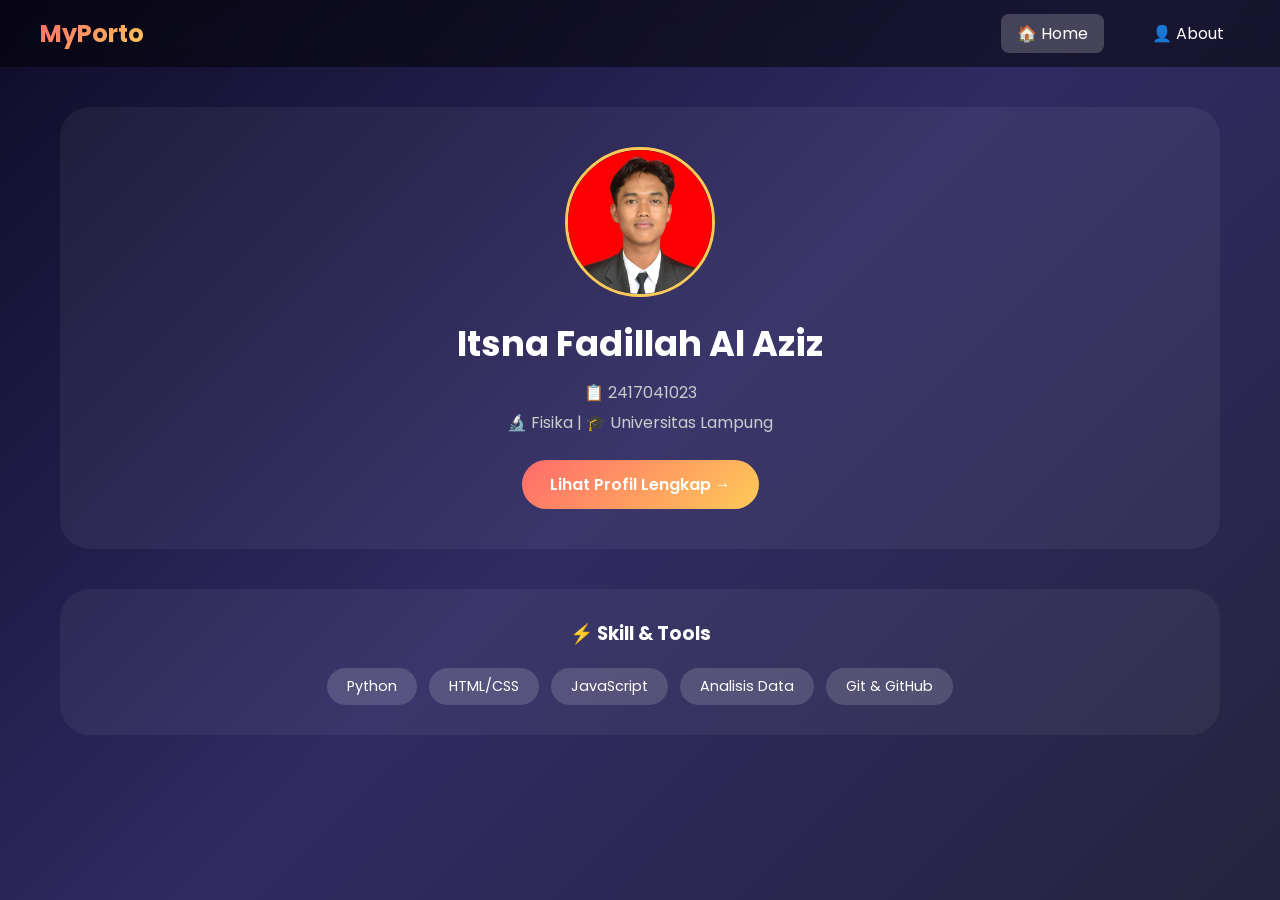
==== index.html @ c566d809 "first commit: website portfolio" ====
<!DOCTYPE html>
<html lang="id">
<head>
    <meta charset="UTF-8">
    <meta name="viewport" content="width=device-width, initial-scale=1.0">
    <title>Home | Portofolioku</title>
    <link rel="stylesheet" href="style.css">
    <link href="https://fonts.googleapis.com/css2?family=Poppins:wght@300;400;600;700&display=swap" rel="stylesheet">
</head>
<body>
    <!-- NAVIGASI MENU -->
    <nav class="navbar">
        <div class="nav-container">
            <div class="logo">MyPorto</div>
            <ul class="nav-menu">
                <li><a href="index.html" class="active">🏠 Home</a></li>
                <li><a href="about.html">👤 About</a></li>
            </ul>
        </div>
    </nav>

    <!-- KONTEN HOME -->
    <main class="container">
        <div class="hero">
            <div class="avatar" id="avatar-home">
                <!-- Foto akan muncul dari JSON -->
            </div>
            <h1 id="nama"></h1>
            <p class="npm" id="npm"></p>
            <p class="jurusan" id="jurusan"></p>
            <a href="about.html" class="btn">Lihat Profil Lengkap →</a>
        </div>

        <div class="skills-section">
            <h3>⚡ Skill & Tools</h3>
            <div class="skill-list" id="skill-list"></div>
        </div>
    </main>

    <script>
        fetch('data.json')
            .then(res => res.json())
            .then(data => {
                // Tampilkan nama
                document.getElementById('nama').innerHTML = data.profile.nama;
                // Tampilkan NPM
                document.getElementById('npm').innerHTML = `📋 ${data.profile.npm}`;
                // Tampilkan jurusan
                document.getElementById('jurusan').innerHTML = `🔬 ${data.profile.jurusan} | 🎓 ${data.profile.universitas}`;
                
                // Tampilkan foto (kalau ada)
                if (data.profile.foto) {
                    document.getElementById('avatar-home').innerHTML = `<img src="${data.profile.foto}" alt="foto">`;
                } else {
                    document.getElementById('avatar-home').innerHTML = `<div class="no-photo">📷</div>`;
                }
                
                // Tampilkan skill
                let skillHtml = '';
                data.skill.forEach(skill => {
                    skillHtml += `<span class="skill-tag">${skill}</span>`;
                });
                document.getElementById('skill-list').innerHTML = skillHtml;
            });
    </script>
</body>
</html>
---- style.css ----
* {
    margin: 0;
    padding: 0;
    box-sizing: border-box;
}

body {
    font-family: 'Poppins', sans-serif;
    background: linear-gradient(135deg, #0f0c29, #302b63, #24243e);
    min-height: 100vh;
    color: white;
}

/* NAVIGASI */
.navbar {
    background: rgba(0,0,0,0.5);
    backdrop-filter: blur(10px);
    padding: 1rem 2rem;
    position: sticky;
    top: 0;
    z-index: 100;
}

.nav-container {
    max-width: 1200px;
    margin: 0 auto;
    display: flex;
    justify-content: space-between;
    align-items: center;
}

.logo {
    font-size: 1.5rem;
    font-weight: 700;
    background: linear-gradient(135deg, #ff6b6b, #feca57);
    -webkit-background-clip: text;
    background-clip: text;
    color: transparent;
}

.nav-menu {
    display: flex;
    list-style: none;
    gap: 2rem;
}

.nav-menu a {
    color: white;
    text-decoration: none;
    padding: 0.5rem 1rem;
    border-radius: 8px;
    transition: 0.3s;
}

.nav-menu a:hover, .nav-menu a.active {
    background: rgba(255,255,255,0.2);
}

/* KONTEN UTAMA */
.container {
    max-width: 1200px;
    margin: 0 auto;
    padding: 40px 20px;
}

/* HOME PAGE */
.hero {
    text-align: center;
    padding: 40px 20px;
    background: rgba(255,255,255,0.05);
    border-radius: 30px;
    margin-bottom: 40px;
}

.avatar {
    width: 150px;
    height: 150px;
    margin: 0 auto 20px;
    border-radius: 50%;
    overflow: hidden;
    border: 3px solid #feca57;
}

.avatar img {
    width: 100%;
    height: 100%;
    object-fit: cover;
}

.no-photo {
    width: 100%;
    height: 100%;
    background: rgba(255,255,255,0.2);
    display: flex;
    align-items: center;
    justify-content: center;
    font-size: 3rem;
}

.hero h1 {
    font-size: 2.2rem;
    margin-bottom: 10px;
}

.npm, .jurusan {
    color: #ccc;
    margin: 5px 0;
}

.btn {
    display: inline-block;
    margin-top: 20px;
    padding: 12px 28px;
    background: linear-gradient(135deg, #ff6b6b, #feca57);
    color: white;
    text-decoration: none;
    border-radius: 40px;
    font-weight: 600;
    transition: 0.3s;
}

.btn:hover {
    transform: scale(1.05);
    box-shadow: 0 5px 20px rgba(255,107,107,0.4);
}

.skills-section {
    background: rgba(255,255,255,0.05);
    border-radius: 30px;
    padding: 30px;
    text-align: center;
}

.skills-section h3 {
    margin-bottom: 20px;
}

.skill-list {
    display: flex;
    flex-wrap: wrap;
    justify-content: center;
    gap: 12px;
}

.skill-tag {
    padding: 8px 20px;
    background: rgba(255,255,255,0.15);
    border-radius: 40px;
    font-size: 0.9rem;
}

/* ABOUT PAGE GRID */
.about-grid {
    display: grid;
    grid-template-columns: repeat(auto-fit, minmax(320px, 1fr));
    gap: 25px;
}

.card {
    background: rgba(255,255,255,0.08);
    border-radius: 20px;
    padding: 25px;
    transition: 0.3s;
    border: 1px solid rgba(255,255,255,0.1);
}

.card:hover {
    transform: translateY(-5px);
    background: rgba(255,255,255,0.12);
}

.card h3 {
    margin-bottom: 15px;
    color: #feca57;
}

.card p, .card li {
    color: #ddd;
    line-height: 1.6;
}

.card ul {
    list-style: none;
    padding-left: 0;
}

.card li {
    padding: 8px 0;
    border-bottom: 1px dashed rgba(255,255,255,0.1);
}

/* FOTO DI ABOUT */
.foto-place {
    text-align: center;
}

.foto-besar {
    width: 180px;
    height: 180px;
    border-radius: 50%;
    object-fit: cover;
    border: 3px solid #feca57;
}

.no-photo-besar {
    width: 180px;
    height: 180px;
    background: rgba(255,255,255,0.1);
    border-radius: 50%;
    display: flex;
    align-items: center;
    justify-content: center;
    margin: 0 auto;
    font-size: 2rem;
}

/* TAG GROUP */
.tag-group {
    display: flex;
    flex-wrap: wrap;
    gap: 10px;
}

.minat-tag {
    padding: 6px 15px;
    background: rgba(255,107,107,0.3);
    border-radius: 20px;
    font-size: 0.85rem;
}

/* RESPONSIVE */
@media (max-width: 768px) {
    .nav-menu {
        gap: 0.5rem;
    }
    
    .hero h1 {
        font-size: 1.6rem;
    }
    
    .about-grid {
        grid-template-columns: 1fr;
    }
}
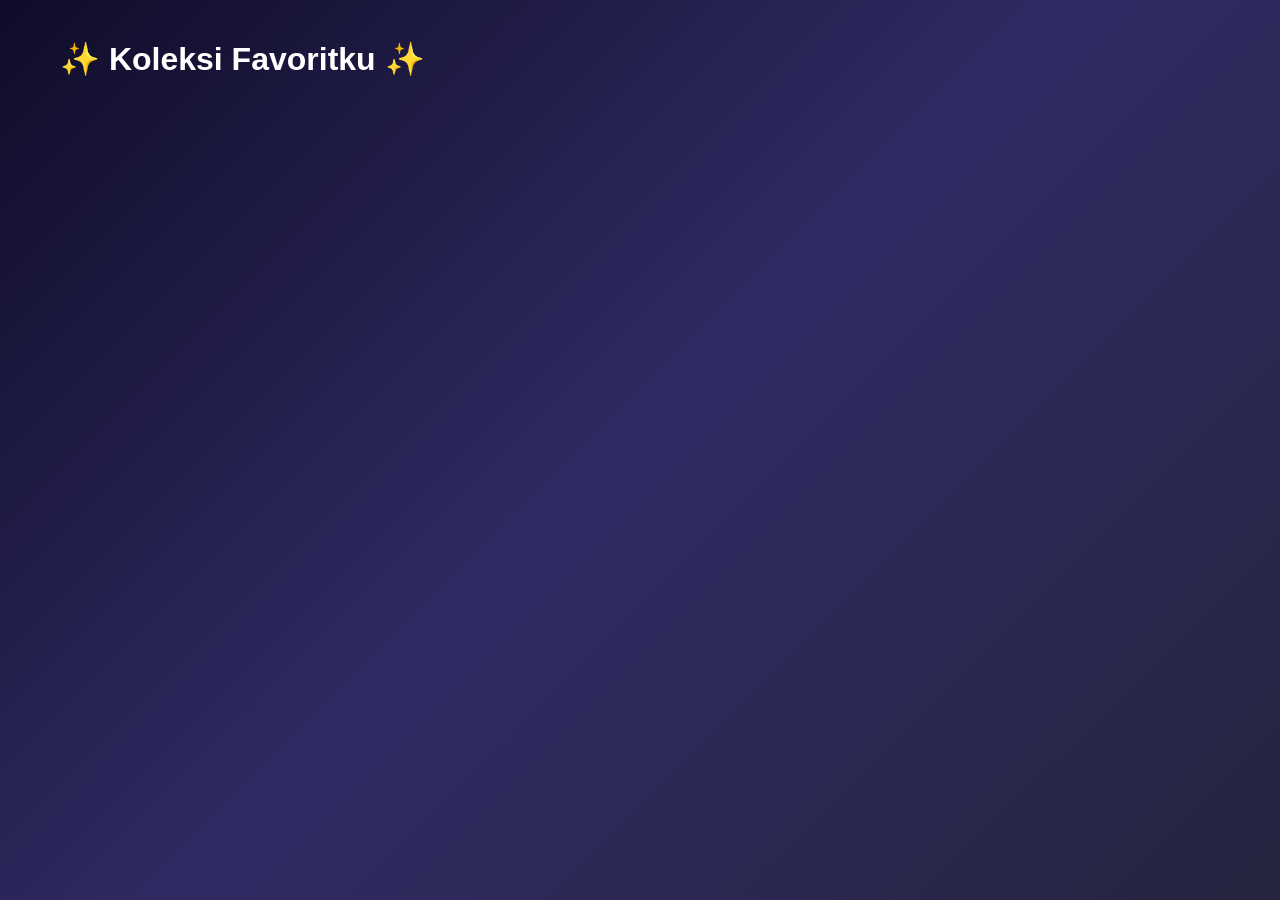
==== commit f06179ca: "Modify index.html for favorites collection Updated the title and added a new section for favorite it" ====
--- a/index.html
+++ b/index.html
@@ -1,67 +1,14 @@
 <!DOCTYPE html>
-<html lang="id">
+<html>
 <head>
-    <meta charset="UTF-8">
-    <meta name="viewport" content="width=device-width, initial-scale=1.0">
-    <title>Home | Portofolioku</title>
+    <title>Koleksi Favoritku</title>
     <link rel="stylesheet" href="style.css">
-    <link href="https://fonts.googleapis.com/css2?family=Poppins:wght@300;400;600;700&display=swap" rel="stylesheet">
 </head>
 <body>
-    <!-- NAVIGASI MENU -->
-    <nav class="navbar">
-        <div class="nav-container">
-            <div class="logo">MyPorto</div>
-            <ul class="nav-menu">
-                <li><a href="index.html" class="active">🏠 Home</a></li>
-                <li><a href="about.html">👤 About</a></li>
-            </ul>
-        </div>
-    </nav>
-
-    <!-- KONTEN HOME -->
-    <main class="container">
-        <div class="hero">
-            <div class="avatar" id="avatar-home">
-                <!-- Foto akan muncul dari JSON -->
-            </div>
-            <h1 id="nama"></h1>
-            <p class="npm" id="npm"></p>
-            <p class="jurusan" id="jurusan"></p>
-            <a href="about.html" class="btn">Lihat Profil Lengkap →</a>
-        </div>
-
-        <div class="skills-section">
-            <h3>⚡ Skill & Tools</h3>
-            <div class="skill-list" id="skill-list"></div>
-        </div>
-    </main>
-
-    <script>
-        fetch('data.json')
-            .then(res => res.json())
-            .then(data => {
-                // Tampilkan nama
-                document.getElementById('nama').innerHTML = data.profile.nama;
-                // Tampilkan NPM
-                document.getElementById('npm').innerHTML = `📋 ${data.profile.npm}`;
-                // Tampilkan jurusan
-                document.getElementById('jurusan').innerHTML = `🔬 ${data.profile.jurusan} | 🎓 ${data.profile.universitas}`;
-                
-                // Tampilkan foto (kalau ada)
-                if (data.profile.foto) {
-                    document.getElementById('avatar-home').innerHTML = `<img src="${data.profile.foto}" alt="foto">`;
-                } else {
-                    document.getElementById('avatar-home').innerHTML = `<div class="no-photo">📷</div>`;
-                }
-                
-                // Tampilkan skill
-                let skillHtml = '';
-                data.skill.forEach(skill => {
-                    skillHtml += `<span class="skill-tag">${skill}</span>`;
-                });
-                document.getElementById('skill-list').innerHTML = skillHtml;
-            });
-    </script>
+    <div class="container">
+        <h1>✨ Koleksi Favoritku ✨</h1>
+        <div id="daftar-item" class="card-container"></div>
+    </div>
+    <script src="script.js"></script>
 </body>
-</html>+</html>
